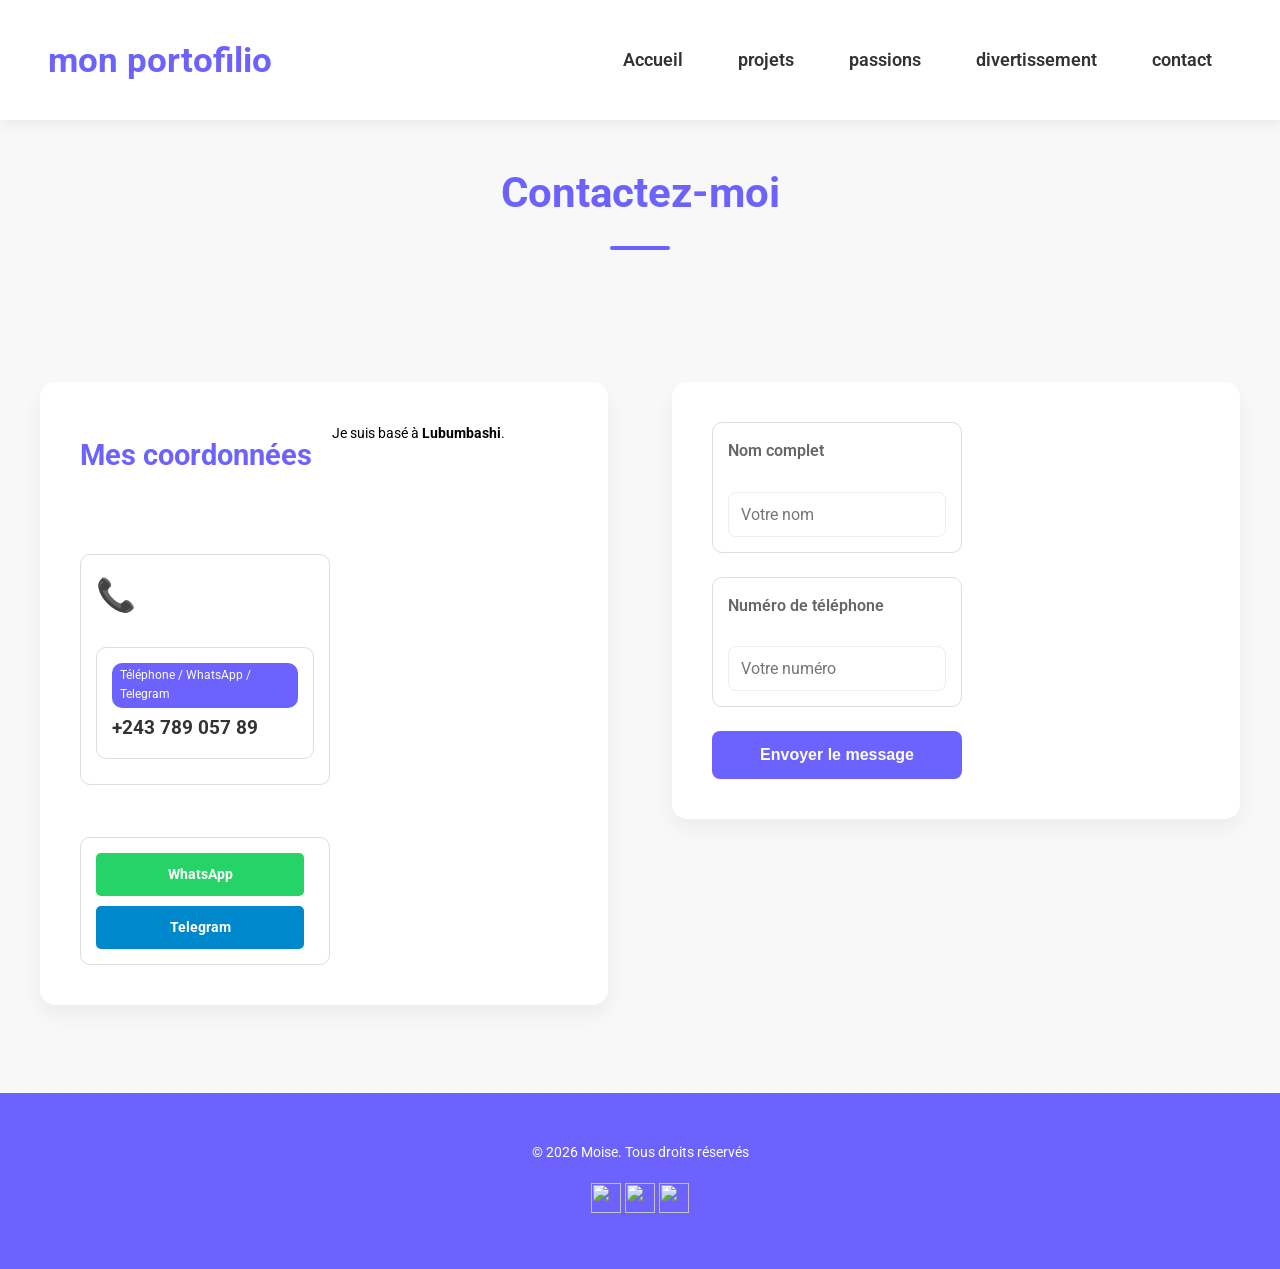
==== contact.HTML @ 5a377208 "stylisation de la page contact et mon projet" ====
<html lang="en">
<head>
    <meta charset="UTF-8">
    <meta name="viewport" content="width=, initial-scale=1.0">
    <title>document</title>
    <link rel="stylesheet" href="css/style.css"><link rel="preconnect" href="https://fonts.googleapis.com">
<link rel="preconnect" href="https://fonts.gstatic.com" crossorigin>
<link href="https://fonts.googleapis.com/css2?family=Roboto:ital,wght@0,100..900;1,100..900&display=swap" rel="stylesheet">
<head>
<body>
    <header>
        <div>
            <a href="">mon portofilio</a>
        </div>
        <nav>
            <ul>
                <li><a href="index.HTML">Accueil</a></li>
                <li><a href="projet.html">projets</a></li>
                <li><a href="passion.html">passions</a></li>
                <li><a href="divertissement.html">divertissement</a></li>
                <li><a href="contact.html"class="active Nabil">contact</a></li>
               
            </ul>
        </nav>
    </header>
    <main>
        <main>
    <section>
        <h2>Contactez-moi</h2>
    </section>

    <section class="contact-container">
        <div class="contact-info">
            <h3>Mes coordonnées</h3>
            <p>Je suis basé à <strong>Lubumbashi</strong>.</p>
            
            <div class="contact-item">
                <span class="icon">📞</span>
                <div class="details">
                    <p>Téléphone / WhatsApp / Telegram</p>
                    <a href="tel:+24378905789">+243 789 057 89</a>
                </div>
            </div>

            <div class="social-fast-links">
                <a href="https://wa.me/24378905789" class="btn-contact whatsapp">WhatsApp</a>
                <a href="https://t.me/+24378905789" class="btn-contact telegram">Telegram</a>
            </div>
        </div>

        <div class="contact-form">
            <form action="#">
                <div class="form-group">
                    <label for="name">Nom complet</label>
                    <input type="text" id="name" name="name" placeholder="Votre nom" required>
                </div>

                <div class="form-group">
                    <label for="phone">Numéro de téléphone</label>
                    <input type="tel" id="phone" name="phone" placeholder="Votre numéro" required>
                </div>

                <button type="submit" class="submit-btn">Envoyer le message</button>
            </form>
        </div>
    </section>
</main>
    </main>
    <footer>
        <p> © 2026 Moise. Tous droits réservés</p>
        <div>
         <img src="image/linkedin.jpg" alt="" width="30">
                    <img src="image/github.jpg" alt="" width="30">
                    <img src="image/x.jpg" alt="" width="30">
        </div>

    </footer>
</body>
</html>
---- css/style.css ----
:root {
    --violet-doux: #6c63ff;
    --violet-fonce: #534EDD;
    --orange-vif: #ffa726;
    --gris-tres-fonce: #333;
    --gris-fonce: #666;
    --gris-tres-clair: #F8F8F8;
    --gris-clair: #EEE;

}
* {
    margin: 0;
    padding: 0;
    box-sizing: border-box;
}

body {
    background-color: var(--gris-tres-clair) ;
    font-family: Roboto, sans-serif;
    line-height: 1.6;

}
header {
    background-color: white;
    box-shadow: 2px 6px 10px rgba(0, 0, 0, 0.05);
    position: sticky;
    top: 0;
    z-index: 100;
    display: flex;
    justify-content: space-between;
    align-items: center;
    padding: 2rem 3rem;
}

header div a {
    text-decoration: none;
    font-size: 2.2rem;
    font-weight: bold;
    color: var(--violet-doux);
} 
ul li{
    list-style: none;
    margin-left: 25px;
}
ul{
    display: flex;

}

ul li a {
    text-decoration: none;
    color: var(--gris-tres-fonce);
    font-weight: 600;
    font-size: 1.1rem;
    position: relative;
    padding: 10px;


}
ul li a:hover{
    color: var(--violet-doux);
}
ul li a::after {
    content: "";
    position: absolute;
    left: 0;
    bottom: 0;
    height: 3px;
    background-color: var(--violet-doux);
    transition: width 0.5s ease;

    }

    ul li a:hover::after {
        width: 100%;

    }
    ul li align-self: hover;::after{
        width: 100%;
    }
    .hero-section {
        display: flex;
        justify-content: center;
        align-items: center;
        gap: srem;
        text-align: center;
        margin: 10rem 2rem;

    }
    .hero-section img {
        width: 300px;
        height: 300px;
        object-fit: cover;
        border-radius: 50%;
        border: 8px solid var(--violet-doux);

    }

    .hero-section h1 {
        color: var(--violet-fonce);
        font-size: 4rem;
        font-weight: 700;
        margin-bottom: 1.2rem;
    }

    .hero-section p {
        color: var(--gris-fonce);
        font-size: 1.3rem;
        margin-bottom: 1.2rem;
    }

    .hero-section a {
        text-decoration: none;
        font-display: inline-block;
        background-color: var(--violet-doux);
        color: white;
        padding: 15px 30px;
        border-radius: 50px;
        text-transform: uppercase;
        letter-spacing: 1.1px;
        font-weight: 600;
        margin-top: 1rem;
        transition: background-color 0.3s ease, transform 0.2s ease;
    }{
        width: 800px;
    }

    .hero-section a:hover {
        background-color: var(--violet-fonce);
        transform: translate (-3px);
    }

    .apropos  {
        width: 800px;
        margin: 6rem auto;
        text-align: center;

    }

    section h2{
        color: var(--violet-doux);
        font-size: 2.6rem;
        font-weight: 700;
        position: relative;
        text-align: center;

    }
    

    section h2::after{
        content: '';
        display: block;
        width: 60px;
        height: 4px;
        background-color: var(--violet-doux);
        margin: 1.2rem auto;
        border-radius: 2px;
        
    }
    .apropos P {
        margin-bottom: 2rem;
        color: var(--gris-fonce);
        font-size: 1.3rem;

    }
    .compétences table {
        width: 80%;
        margin: 0 auto;
        border-collapse: collapse;
        background-color: #fff;
        box-shadow: 0 5px 15px rgba(0,0,0,0.00);
        border-radius: 10px;
        overflow: hidden;
    }
    .compétences table th, .competences table td {
        padding: 15px;
    }

    .compétences table thead {
        background-color: var(--violet-doux);
        color: #fff;
        text-transform: uppercase;
    }

    .compétences table tbody td {
        
        
        border-botton: 1px solid var(--gris-clair);
    }

    .compétences table tbody tr:nth-child(even) {
        background-color: #fdfdfd;
    }
    .compétences table tbody tr {
        transition: background-color 0.3s ease;
    }
    
    .compétences table tbody tr:hover {
        background-color: #fdfdfd;
    }

    .compétences table thead th {
      text-align: left;
    }


    footer {
        margin-top: 3rem;
        background-color: var(--violet-doux);
        padding: 3rem 0;
        text-align: center;
    }
    footer p {
        color: white;
        margin-bottom: 1.2rem;
    }
    footer a {
        display: inline-block;
        font-size: 1.6rem;
        color: white;
        margin: 0 10px;
        transition: color 0.3s ease, transform 0.2s ease;

    }

    footer a:hover{
        color: var(--orange-vif);
        transform: translate(-3px);
    }
    /* Styles pour la page Contact */
.contact-container {
    display: flex;
    flex-wrap: wrap;
    gap: 4rem;
    margin-top: 2rem;
    align-items: flex-start;
}

.contact-info, .contact-form {
    flex: 1;
    min-width: 300px;
    background: white;
    padding: 2.5rem;
    border-radius: 15px;
    box-shadow: 0 10px 20px rgba(0,0,0,0.05);
}

.contact-info h3 {
    color: var(--violet-doux);
    margin-bottom: 1.5rem;
    font-size: 1.8rem;
}

.contact-item {
    display: flex;
    align-items: center;
    gap: 1rem;
    margin: 2rem 0;
}

.contact-item .icon {
    font-size: 2rem;
}

.contact-item a {
    text-decoration: none;
    color: var(--gris-tres-fonce);
    font-weight: bold;
    font-size: 1.2rem;
}

.social-fast-links {
    display: flex;
    gap: 10px;
}

.btn-contact {
    text-decoration: none;
    padding: 10px 20px;
    border-radius: 5px;
    color: white;
    font-weight: bold;
    font-size: 0.9rem;
    flex: 1;
    text-align: center;
}

.whatsapp { background-color: #25D366; }
.telegram { background-color: #0088cc; }

/* Styles du Formulaire */
.form-group {
    margin-bottom: 1.5rem;
}

.form-group label {
    display: block;
    margin-bottom: 0.5rem;
    font-weight: 600;
    color: var(--gris-fonce);
}

.form-group input {
    width: 100%;
    padding: 12px;
    border: 1px solid var(--gris-clair);
    border-radius: 8px;
    font-family: 'Roboto', sans-serif;
    font-size: 1rem;
    outline: none;
}

.form-group input:focus {
    border-color: var(--violet-doux);
}

.submit-btn {
    width: 100%;
    padding: 15px;
    background-color: var(--violet-doux);
    color: white;
    border: none;
    border-radius: 8px;
    font-weight: bold;
    font-size: 1rem;
    cursor: pointer;
    transition: background 0.3s;
}

.submit-btn:hover {
    background-color: var(--violet-fonce);
}
/* Section projets */
section {
    padding: 40px;
}

/* Titre */
h2 {
    font-size: 28px;
    margin-bottom: 20px;
}

/* Conteneur des projets */
section div {
    display: flex;
    flex-wrap: wrap;
    gap: 20px;
}

/* Carte projet */
section div div {
    border: 1px solid #ddd;
    border-radius: 10px;
    padding: 15px;
    width: 250px;
}

/* Image */
section img {
    width: 100%;
    border-radius: 10px;
}

/* Titre projet */
h3 {
    margin-top: 10px;
}

/* Description */
p {
    font-size: 14px;
}

/* Petit boutons (HTML, CSS, etc.) */
section div div div {
    display: flex;
    gap: 5px;
    margin: 10px 0;
}

section div div div p {
    background-color: #6c63ff;
    color: white;
    padding: 3px 8px;
    border-radius: 10px;
    font-size: 12px;
}

/* Liens Code / Démo */
a {
    display: inline-block;
    margin-right: 10px;
    text-decoration: none;
    color: #6c63ff;
    font-size: 14px;
}
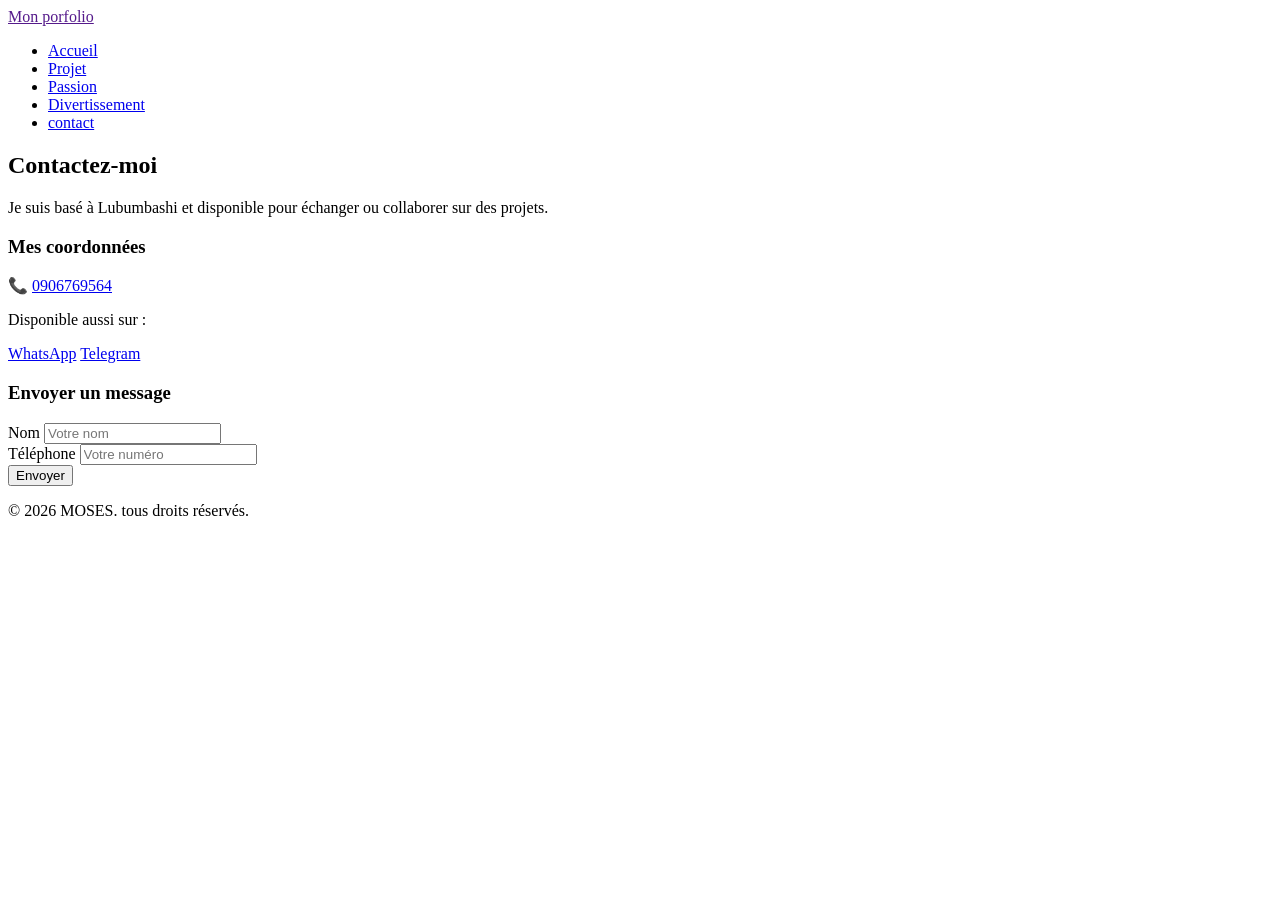
==== commit 2968fd3d: "stylisation de la page de navigation projet,passion,divertissement,contact" ====
--- a/contact.HTML
+++ b/contact.HTML
@@ -1,80 +1,84 @@
-
+<!DOCTYPE html>
 <html lang="en">
 <head>
     <meta charset="UTF-8">
-    <meta name="viewport" content="width=, initial-scale=1.0">
-    <title>document</title>
-    <link rel="stylesheet" href="css/style.css"><link rel="preconnect" href="https://fonts.googleapis.com">
-<link rel="preconnect" href="https://fonts.gstatic.com" crossorigin>
-<link href="https://fonts.googleapis.com/css2?family=Roboto:ital,wght@0,100..900;1,100..900&display=swap" rel="stylesheet">
-<head>
+    <meta name="viewport" content="width=device-width, initial-scale=1.0">
+    <title>Mon porfolio</title>
+    <link rel="stylesheet" href="CSS/style.css">
+    <link rel="preconnect" href="https://fonts.googleapis.com">
+    <link rel="preconnect" href="https://fonts.gstatic.com" crossorigin>
+    <link href="https://fonts.googleapis.com/css2?family=Roboto:ital,wght@0,100..900;1,100..900&display=swap" rel="stylesheet">
+</head>
 <body>
     <header>
         <div>
-            <a href="">mon portofilio</a>
+            <a href="">Mon porfolio</a>    
         </div>
         <nav>
             <ul>
-                <li><a href="index.HTML">Accueil</a></li>
-                <li><a href="projet.html">projets</a></li>
-                <li><a href="passion.html">passions</a></li>
-                <li><a href="divertissement.html">divertissement</a></li>
-                <li><a href="contact.html"class="active Nabil">contact</a></li>
-               
+                <li><a href="index.html">Accueil</a></li>
+                <li><a href="projet.html">Projet</a></li>
+                <li><a href="passion.html">Passion</a></li>
+                <li><a href="divertissement.html">Divertissement</a></li>
+                <li><a href="contact.html" class="active">contact</a></li>
             </ul>
         </nav>
     </header>
     <main>
-        <main>
-    <section>
+    <section class="apropos">
         <h2>Contactez-moi</h2>
+        <p>Je suis basé à Lubumbashi et disponible pour échanger ou collaborer sur des projets.</p>
     </section>
 
     <section class="contact-container">
+
+        <!-- Infos de contact -->
         <div class="contact-info">
             <h3>Mes coordonnées</h3>
-            <p>Je suis basé à <strong>Lubumbashi</strong>.</p>
-            
+
             <div class="contact-item">
                 <span class="icon">📞</span>
-                <div class="details">
-                    <p>Téléphone / WhatsApp / Telegram</p>
-                    <a href="tel:+24378905789">+243 789 057 89</a>
-                </div>
+                <a href="tel:+243906769564">0906769564</a>
             </div>
 
+            <p>Disponible aussi sur :</p>
+
             <div class="social-fast-links">
-                <a href="https://wa.me/24378905789" class="btn-contact whatsapp">WhatsApp</a>
-                <a href="https://t.me/+24378905789" class="btn-contact telegram">Telegram</a>
+                <a href="https://wa.me/243906769564" class="btn-contact whatsapp" target="_blank">WhatsApp</a>
+                <a href="https://t.me/" class="btn-contact telegram" target="_blank">Telegram</a>
             </div>
         </div>
 
+        <!-- Formulaire -->
         <div class="contact-form">
-            <form action="#">
+            <h3>Envoyer un message</h3>
+
+            <form>
                 <div class="form-group">
-                    <label for="name">Nom complet</label>
-                    <input type="text" id="name" name="name" placeholder="Votre nom" required>
+                    <label for="nom">Nom</label>
+                    <input type="text" id="nom" placeholder="Votre nom">
                 </div>
 
                 <div class="form-group">
-                    <label for="phone">Numéro de téléphone</label>
-                    <input type="tel" id="phone" name="phone" placeholder="Votre numéro" required>
+                    <label for="telephone">Téléphone</label>
+                    <input type="tel" id="telephone" placeholder="Votre numéro">
                 </div>
 
-                <button type="submit" class="submit-btn">Envoyer le message</button>
+                <button type="submit" class="submit-btn">Envoyer</button>
             </form>
         </div>
+
     </section>
 </main>
-    </main>
-    <footer>
-        <p> © 2026 Moise. Tous droits réservés</p>
-        <div>
-         <img src="image/linkedin.jpg" alt="" width="30">
-                    <img src="image/github.jpg" alt="" width="30">
-                    <img src="image/x.jpg" alt="" width="30">
-        </div>
-
-    </footer>
+            <nav>
+        <Footer>
+       <p>&copy; 2026 MOSES. tous droits réservés.</p>
+     <div>
+      <img src="image/linkedin.jpg" alt="" width="30">
+      <img src="image/github.jpg" alt="" width="30">
+      <img src="image/x.jpg" alt="" width="30">
+     </div>
+    </Footer>
+    
 </body>
 </html>
